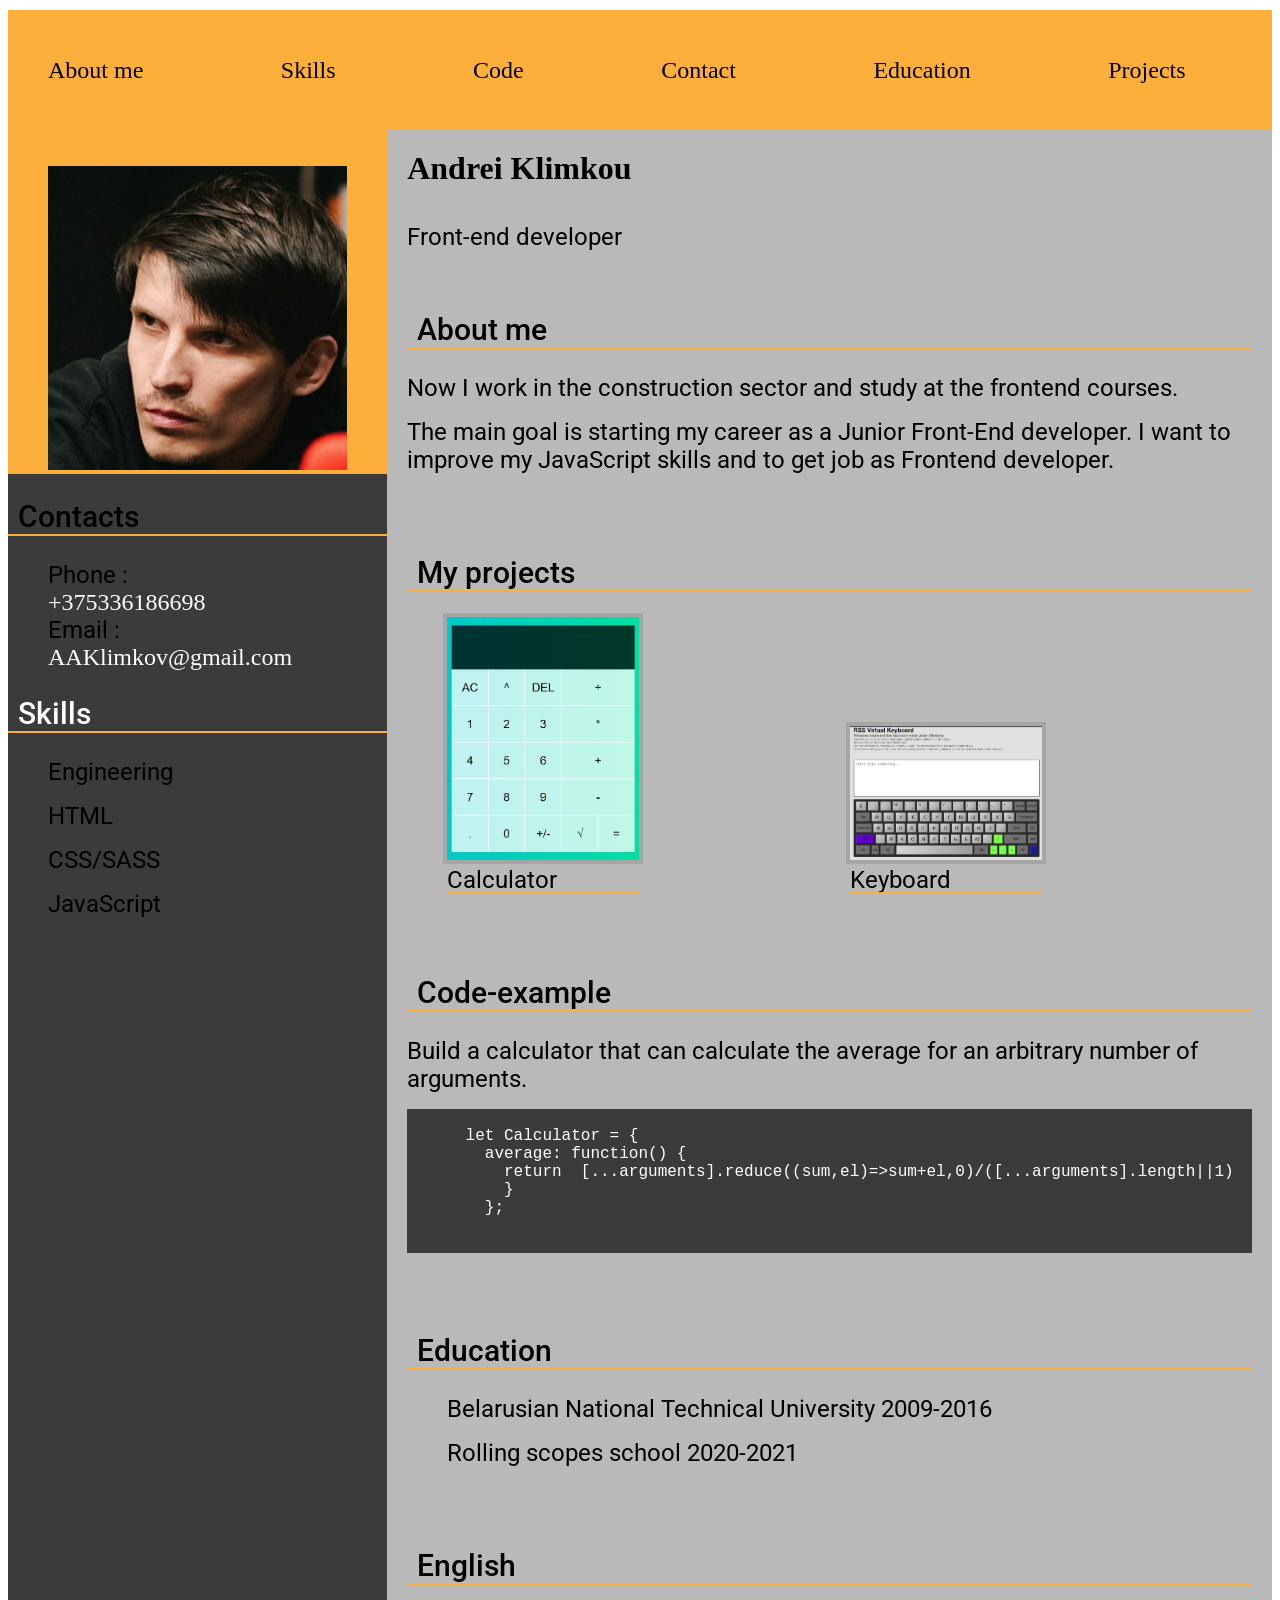
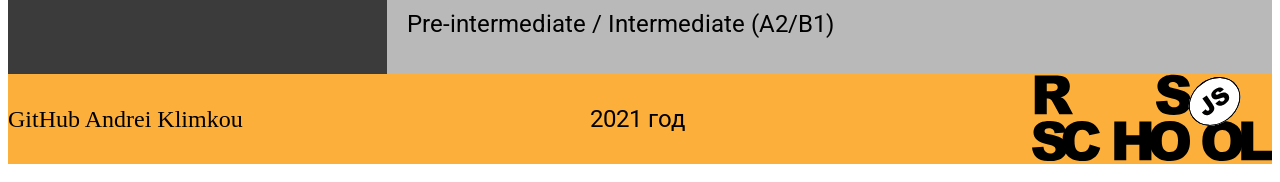
==== index.html @ 7b490ad1 "fix: update phone number" ====
<!DOCTYPE html>
<html lang="en">
  <head>
    <meta charset="UTF-8" ></meta>
    <meta http-equiv="X-UA-Compatible" content="IE=edge" ></meta>
    <meta name="viewport" content="width=device-width, initial-scale=1.0" ></meta>
    <link rel="preconnect" href="https://fonts.googleapis.com" />
    <link rel="preconnect" href="https://fonts.gstatic.com" crossorigin />
    <link
      href="https://fonts.googleapis.com/css2?family=Roboto:ital,wght@0,400;0,500;0,700;0,900;1,300;1,400;1,500;1,700;1,900&display=swap"
      rel="stylesheet"
    />
    <title>Andrei Klimkou CV</title>
    <link rel="stylesheet" href="style.css" ></link>
  </head>
  <body class="body">
    <div class="wrapper">
      <header class="header">
        <nav>
          <ul class="nav">
            <li><a href="#About-me">About me</a></li>
            <li><a href="#Skills">Skills</a></li>
            <li><a href="#Code">Code</a></li>
            <li><a href="#Contact">Contact</a></li>
            <li><a href="#Education">Education</a></li>
            <li><a href="#Projects">Projects</a></li>
          </ul>
        </nav>
      </header>

      <main class="main">
        <aside class="aside">
          <div class="photo">
            <figure>
              <img
                class="avatar"
                src="./avatar.jpg"
                alt="Photo Andrei Klimkou"
                width="304"
                height="304"
              />
            </figure>
          </div>
          <section class="contacts" id="Contact">
            <h2>Contacts</h2>
            <ul>
              <li>
                <h3>Phone :</h3>
                <a href="tel:+375336186698" class="phone">
                  +375336186698</a>
              </li>
              <li>
                <h3>Email :</h3>
                <a href="mailto:AAKlimkov@gmail.com" class="email">
                  AAKlimkov@gmail.com
                </a>
              </li>
            </ul>
          </section>
          <section class="skills" id="Skills">
            <h2>Skills</h2>

            <ul>
              <li class="edu-li">Engineering</li>
              <li class="edu-li">HTML</li>
              <li class="edu-li">CSS/SASS</li>
              <li class="edu-li">JavaScript</li>
            </ul>
          </section>
        </aside>
        <div class="information">
          <h1>Andrei Klimkou</h1>
          <p class="tit-p">Front-end developer</p>
          <div class="summary sec" id="About-me">
            <h2>About me</h2>
            <div class="text">
              <p>
                Now I work in the construction sector and study at the frontend
                courses.
              </p>
              <p>
                The main goal is starting my career as a Junior Front-End
                developer. I want to improve my JavaScript skills and to get job
                as Frontend developer.
              </p>
            </div>
          </div>
          <div class="Projects sec" id="Projects">
            <h2>My projects</h2>
            <ul class="project-list">
              <li class="project-item">
                <a
                  href="https://rolling-scopes-school.github.io/aaklimkov-JS2020Q3/calculator/"
                  target="_blank"
                  ><img src="./Calc.jpg" alt="Calc screenshot" class="project_img"
                /></a>
                <h3 class="project_title">Calculator</h3>
              </li>
              <li class="project-item">
                <a href="" target="_blank"><img src="./Keyboard.jpg" alt="Keyboard screenshot" class="project_img" ></img></a>
                <h3 class="project_title">Keyboard</h3>

              </li>
              <li class="project-item">
                <a href="" target="_blank"><img src="" alt=""></img></a>
              </li>
            </ul>
          </div>

          <div class="code-example sec" id="Code">
            <h2>Code-example</h2>
            <p>
              Build a calculator that can calculate the average for an arbitrary
              number of arguments.
            </p>
            <pre>
            <code>
    let Calculator = {
      average: function() {
        return  [...arguments].reduce((sum,el)=>sum+el,0)/([...arguments].length||1)
        }
      };
           </code>
          </pre>
          </div>
          <div class="education sec" id="Education">
            <h2>Education</h2>
            <ul>
              <li class="edu-li">
                Belarusian National Technical University 2009-2016
              </li>
              <li class="edu-li">Rolling scopes school 2020-2021</li>
            </ul>
          </div>

          <div class="english sec">
            <h2>English</h2>
            <p>Pre-intermediate / Intermediate (A2/B1)</p>
          </div>
        </div>
      </main>
      <footer class="footer">
        <a href="https://github.com/AAKlimkov"> GitHub Andrei Klimkou</a>
        <p class="footer_p">2021 год</p>

        <a href="https://rs.school/js/">
          <img src="./rs_school_js.svg" alt="Logo RSSchool" width="240" class="footer_img"></img>
        </a>
      </footer>
    </div>
  </body>
</html>
---- style.css ----
html {
  scroll-behavior: smooth;
}
.wrapper {
  display: flex;
  flex-wrap: wrap;
  max-width: 1280px;
  margin: 10px auto;
}

.main {
  display: flex;
  width: 100%;
  margin: 0 auto;
}

.aside {
  width: 30%;
  background-color: #3b3b3b;
}

.photo {
  padding-top: 20px;
  background-color: #fdaf3b;
}

h1 {
  margin: 0;
  font-size: 2em;
  padding: 20px;
}
.tit-p {
  padding: 0 20px;
}
figure {
  margin-bottom: 0;
}

.avatar {
  object-fit: cover;
  max-width: 100%;
}

.information {
  width: 70%;
  background: #8080808c;
}

h2 {
  padding-left: 10px;
  font-family: roboto, serif;
  font-weight: 500;
  font-size: 30px;
  border-bottom: 2px solid #fdaf3b;
}

.contacts .phone {
  color: white;
}
.email {
  color: white;
}
li {
  text-decoration: none;
  list-style-type: none;
  color: white;
}

.skills {
  color: white;
}
.sec {
  padding: 20px 20px;
}

p {
  margin: 16px 0;
  font-family: roboto, serif;
  font-weight: 400;
  font-size: 24px;
}
.project_img {
  width: 60%;
  height: max-content;
  object-fit: contain;
  box-shadow: 0 0 0 4px rgb(0 0 0 / 10%);
}
.project_title {
  position: relative;
  font-family: roboto, serif;
  font-weight: 400;
  font-size: 24px;

}
.project_title:after {
  content: '';
  position: absolute;
  left: 0;
  bottom: 0;
  width: 60%;
  height: 2px;
  background-color: #fdaf3b;
}
pre {
  font-size: 16px;
  overflow: auto;
  background-color: #3b3b3b;
  color: #ffffff;
  padding: 0 20px;
}

.education {
  color: black;
}

footer {
  height: 10vh;
  width: 100%;
  background-color: #fdaf3b;
  display: flex;
  justify-content: space-between;
  align-items: center;
}

a {
  text-decoration: none;
  font-size: 1.5rem;
  color: black;
}

.header {
  display: flex;
  height: 120px;
  margin: 0, auto;
  align-items: center;
  width: 100%;
  background: #fdaf3b;
}
nav {
  width: 100%;
}
.nav {
  width: 90%;
  display: flex;
  justify-content: space-between;
  align-items: center;
}

.edu-li {
  color: black;
  margin: 16px 0;
  font-family: roboto, serif;
  font-weight: 400;
  font-size: 24px;
}
h3{
  color: black;
  margin: 0;
   font-family: roboto, serif;
  font-weight: 400;
  font-size: 24px;
}
.project-list{
  max-width: 100%;
  display: flex;
  justify-content: space-between;
  align-items: flex-end;
}
.project-item{
  max-width: 320px;
}

@media (max-width: 940px) {
  ul {
    padding-inline-start: 10px;
  }

  .aside {
    width: 40%;
  }

  .information {
    width: 60%;
  }
}

@media (max-width: 640px) {
  .header {
    display: none;
  }
  main {
    justify-content: center;
    align-items: center;
    flex-direction: column;
  }
  .aside {
    width: 100%;
  }

  .information {
    width: 100%;
  }
  footer {
    margin: 0 auto;
  }
  .wrapper {
    max-width: 80%;
    margin: 5px auto;
  }
.project-list{
  flex-wrap: wrap;
  justify-content: center;
}
  .project_img {
    width: 100%;
  }
  .footer_p{
    display: none;
  }
  .footer_img{
    width: 160px;
  }

}
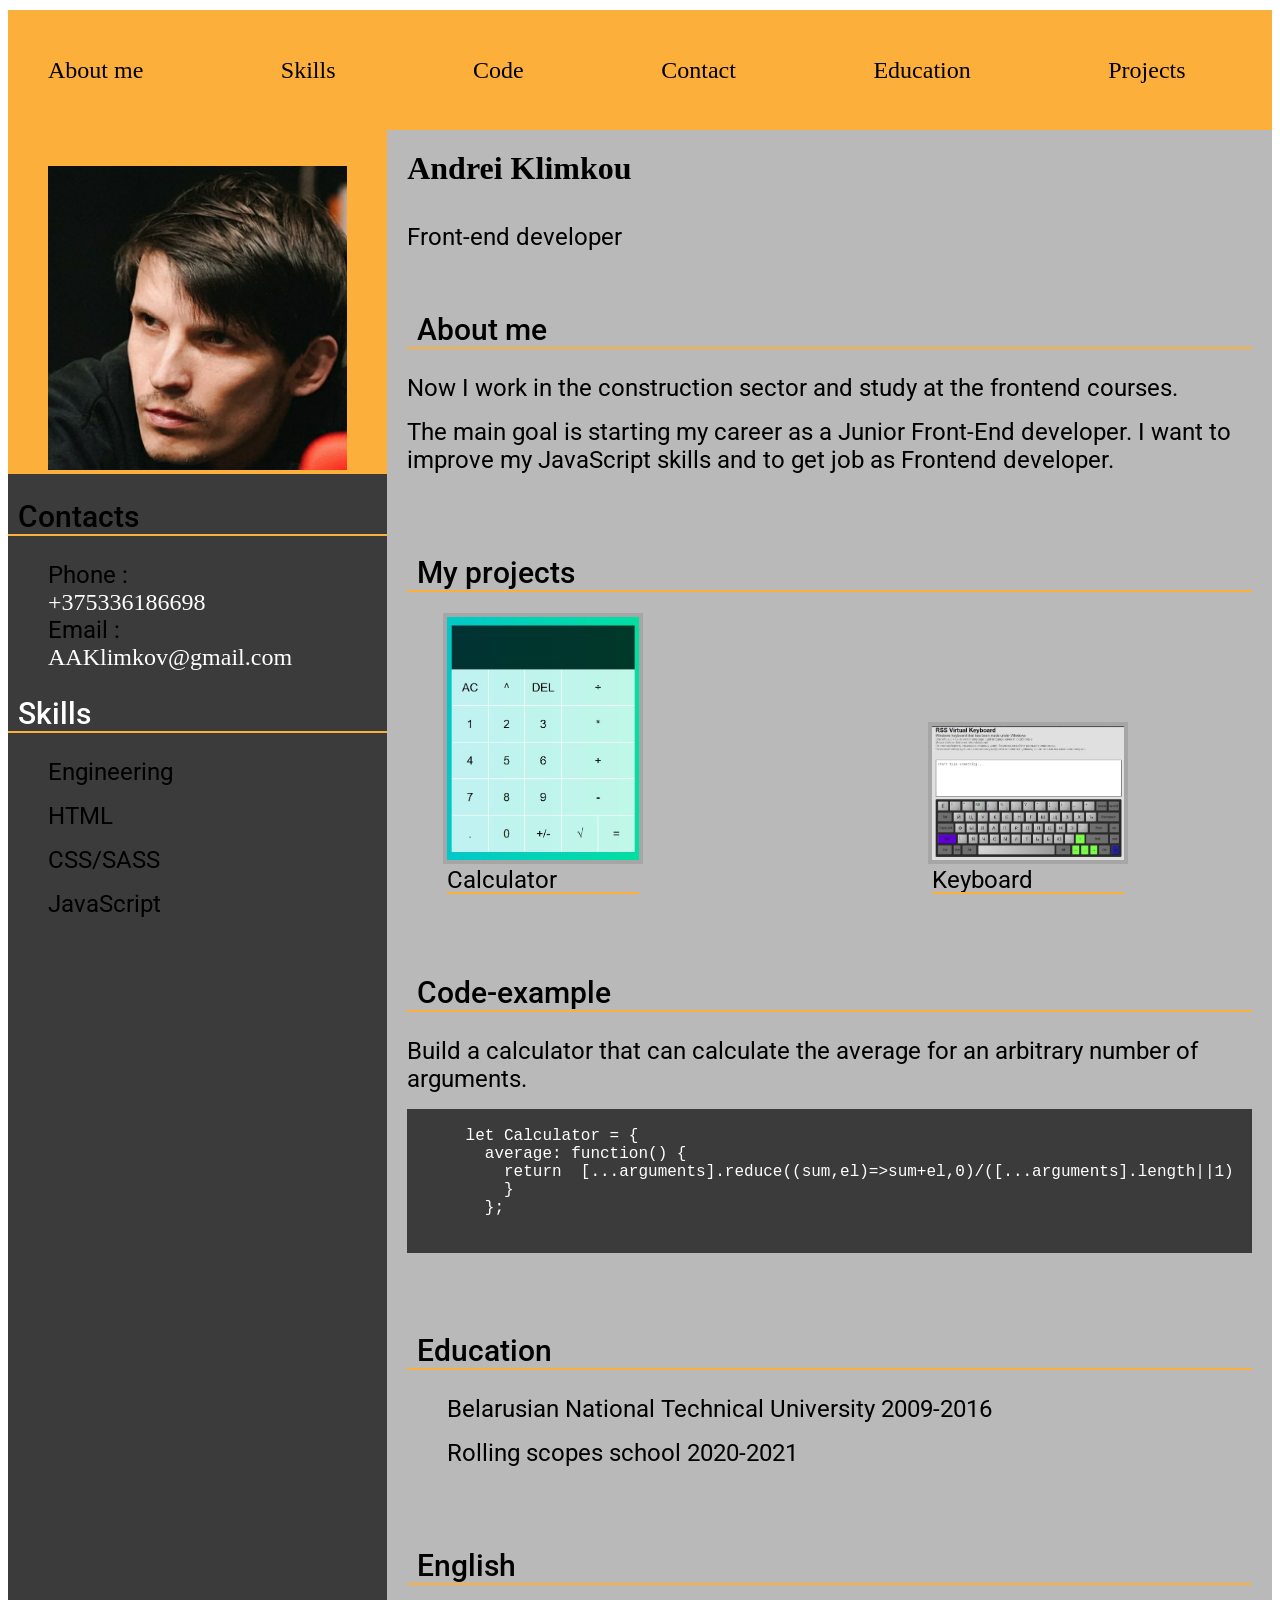
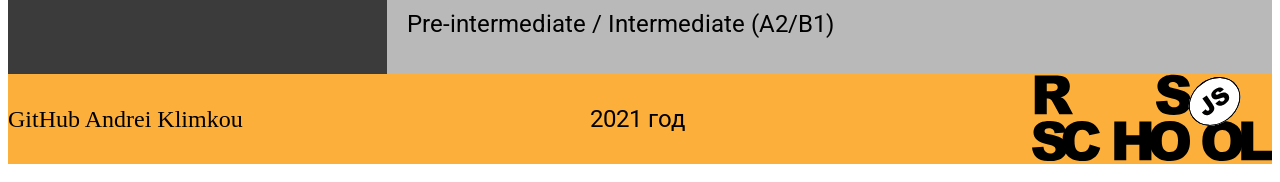
==== commit 91c3e9f6: "fix: update link tags" ====
--- a/index.html
+++ b/index.html
@@ -1,15 +1,15 @@
 <!DOCTYPE html>
 <html lang="en">
   <head>
-    <meta charset="UTF-8" ></meta>
+    <meta charset="UTF-8"></meta>
     <meta http-equiv="X-UA-Compatible" content="IE=edge" ></meta>
-    <meta name="viewport" content="width=device-width, initial-scale=1.0" ></meta>
-    <link rel="preconnect" href="https://fonts.googleapis.com" />
-    <link rel="preconnect" href="https://fonts.gstatic.com" crossorigin />
+    <meta name="viewport" content="width=device-width, initial-scale=1.0"></meta>
+    <link rel="preconnect" href="https://fonts.googleapis.com" /><link>
+    <link rel="preconnect" href="https://fonts.gstatic.com" crossorigin /><link>
     <link
       href="https://fonts.googleapis.com/css2?family=Roboto:ital,wght@0,400;0,500;0,700;0,900;1,300;1,400;1,500;1,700;1,900&display=swap"
       rel="stylesheet"
-    />
+    ></link>
     <title>Andrei Klimkou CV</title>
     <link rel="stylesheet" href="style.css" ></link>
   </head>
@@ -38,7 +38,7 @@
                 alt="Photo Andrei Klimkou"
                 width="304"
                 height="304"
-              />
+              ></img>
             </figure>
           </div>
           <section class="contacts" id="Contact">
@@ -93,16 +93,13 @@
                   href="https://rolling-scopes-school.github.io/aaklimkov-JS2020Q3/calculator/"
                   target="_blank"
                   ><img src="./Calc.jpg" alt="Calc screenshot" class="project_img"
-                /></a>
+                ></img></a>
                 <h3 class="project_title">Calculator</h3>
               </li>
               <li class="project-item">
                 <a href="" target="_blank"><img src="./Keyboard.jpg" alt="Keyboard screenshot" class="project_img" ></img></a>
                 <h3 class="project_title">Keyboard</h3>
 
-              </li>
-              <li class="project-item">
-                <a href="" target="_blank"><img src="" alt=""></img></a>
               </li>
             </ul>
           </div>
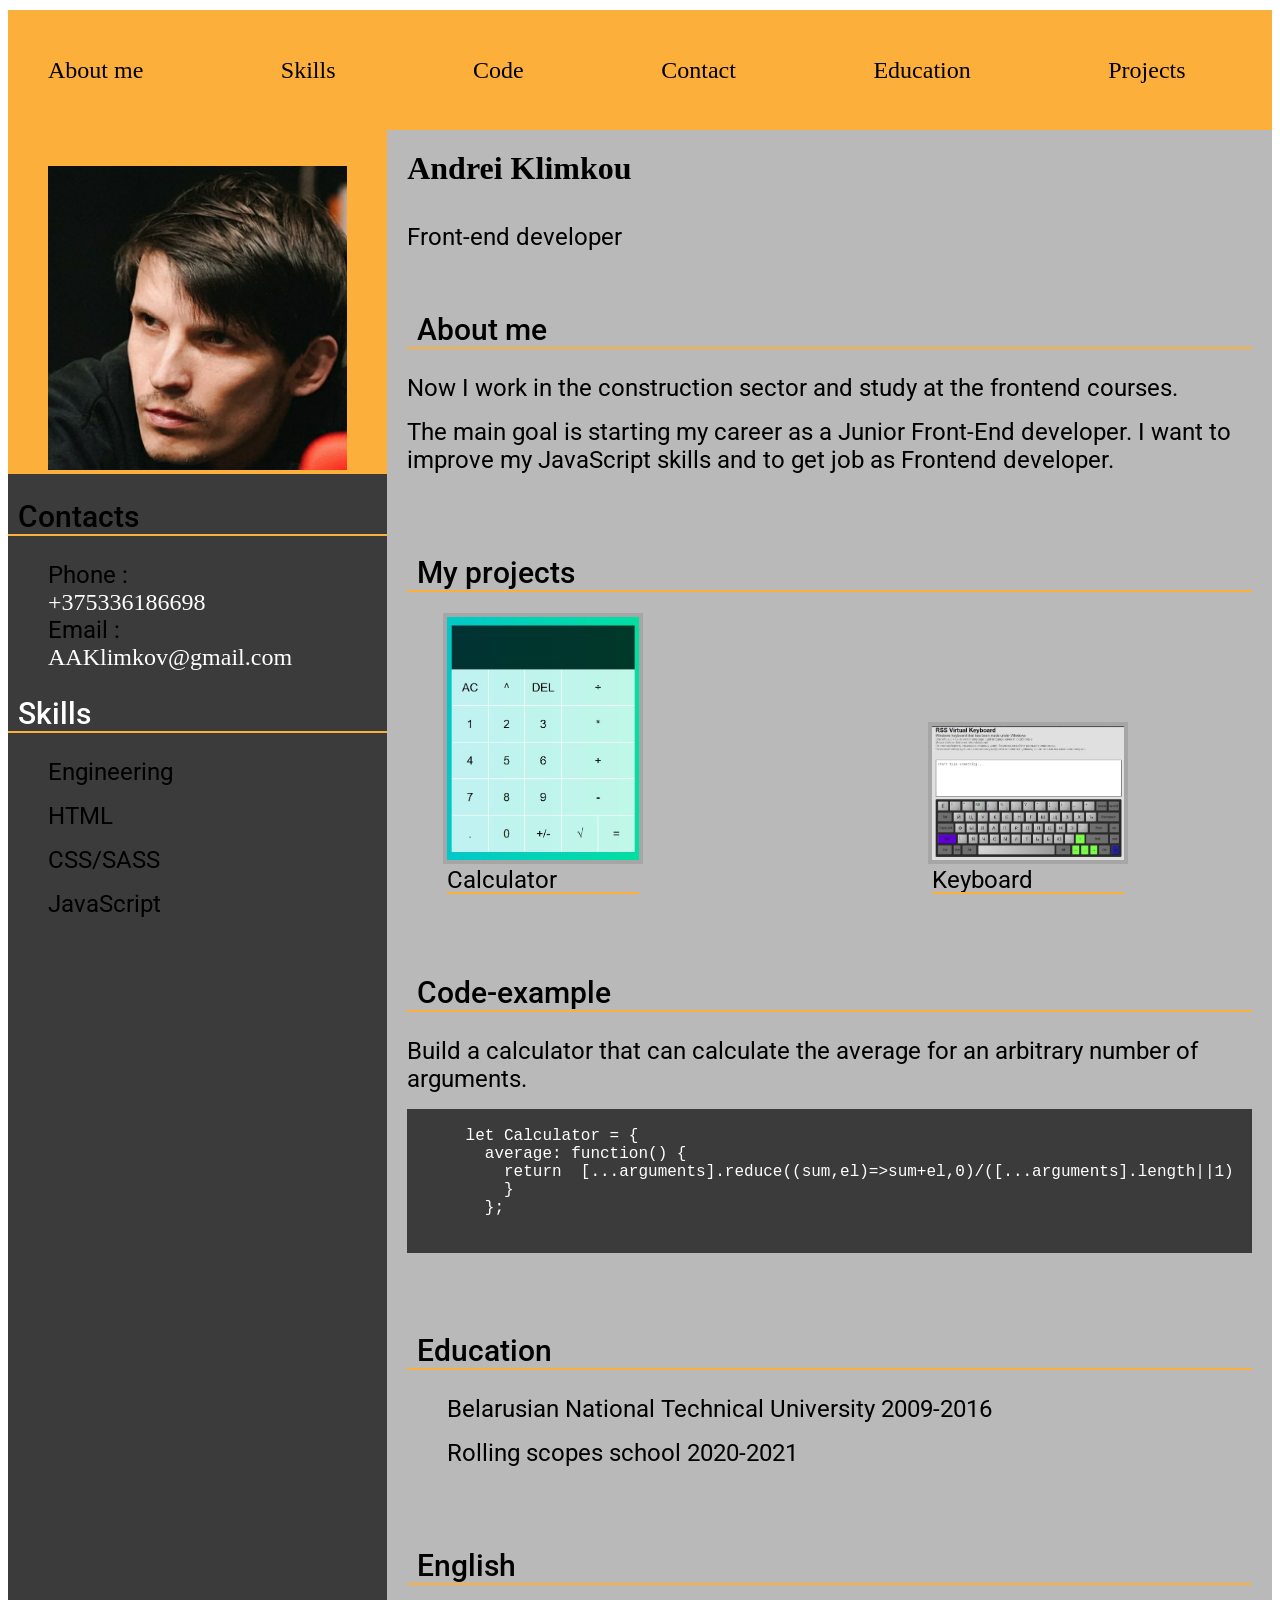
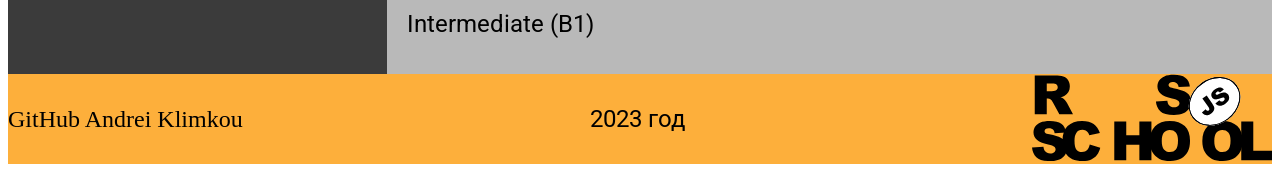
==== commit a73077f3: "fix: change usage of ">" to &gt;" ====
--- a/index.html
+++ b/index.html
@@ -1,17 +1,17 @@
 <!DOCTYPE html>
 <html lang="en">
   <head>
-    <meta charset="UTF-8"></meta>
-    <meta http-equiv="X-UA-Compatible" content="IE=edge" ></meta>
-    <meta name="viewport" content="width=device-width, initial-scale=1.0"></meta>
-    <link rel="preconnect" href="https://fonts.googleapis.com" /><link>
-    <link rel="preconnect" href="https://fonts.gstatic.com" crossorigin /><link>
+    <meta charset="UTF-8">
+    <meta http-equiv="X-UA-Compatible" content="IE=edge" >
+    <meta name="viewport" content="width=device-width, initial-scale=1.0">
+    <link rel="preconnect" href="https://fonts.googleapis.com">
+    <link rel="preconnect" href="https://fonts.gstatic.com" crossorigin>
     <link
       href="https://fonts.googleapis.com/css2?family=Roboto:ital,wght@0,400;0,500;0,700;0,900;1,300;1,400;1,500;1,700;1,900&display=swap"
       rel="stylesheet"
-    ></link>
+    >
     <title>Andrei Klimkou CV</title>
-    <link rel="stylesheet" href="style.css" ></link>
+    <link rel="stylesheet" href="style.css">
   </head>
   <body class="body">
     <div class="wrapper">
@@ -38,7 +38,7 @@
                 alt="Photo Andrei Klimkou"
                 width="304"
                 height="304"
-              ></img>
+              >
             </figure>
           </div>
           <section class="contacts" id="Contact">
@@ -93,11 +93,11 @@
                   href="https://rolling-scopes-school.github.io/aaklimkov-JS2020Q3/calculator/"
                   target="_blank"
                   ><img src="./Calc.jpg" alt="Calc screenshot" class="project_img"
-                ></img></a>
+                ></a>
                 <h3 class="project_title">Calculator</h3>
               </li>
               <li class="project-item">
-                <a href="" target="_blank"><img src="./Keyboard.jpg" alt="Keyboard screenshot" class="project_img" ></img></a>
+                <a href="" target="_blank"><img src="./Keyboard.jpg" alt="Keyboard screenshot" class="project_img" ></a>
                 <h3 class="project_title">Keyboard</h3>
 
               </li>
@@ -114,7 +114,7 @@
             <code>
     let Calculator = {
       average: function() {
-        return  [...arguments].reduce((sum,el)=>sum+el,0)/([...arguments].length||1)
+        return  [...arguments].reduce((sum,el)=&gtsum+el,0)/([...arguments].length||1)
         }
       };
            </code>
@@ -132,18 +132,18 @@
 
           <div class="english sec">
             <h2>English</h2>
-            <p>Pre-intermediate / Intermediate (A2/B1)</p>
+            <p>Intermediate (B1)</p>
           </div>
         </div>
       </main>
       <footer class="footer">
         <a href="https://github.com/AAKlimkov"> GitHub Andrei Klimkou</a>
-        <p class="footer_p">2021 год</p>
+        <p class="footer_p">2023 год</p>
 
         <a href="https://rs.school/js/">
-          <img src="./rs_school_js.svg" alt="Logo RSSchool" width="240" class="footer_img"></img>
+          <img src="./rs_school_js.svg" alt="Logo RSSchool" width="240" class="footer_img">
         </a>
       </footer>
     </div>
   </body>
-</html>
+</html>
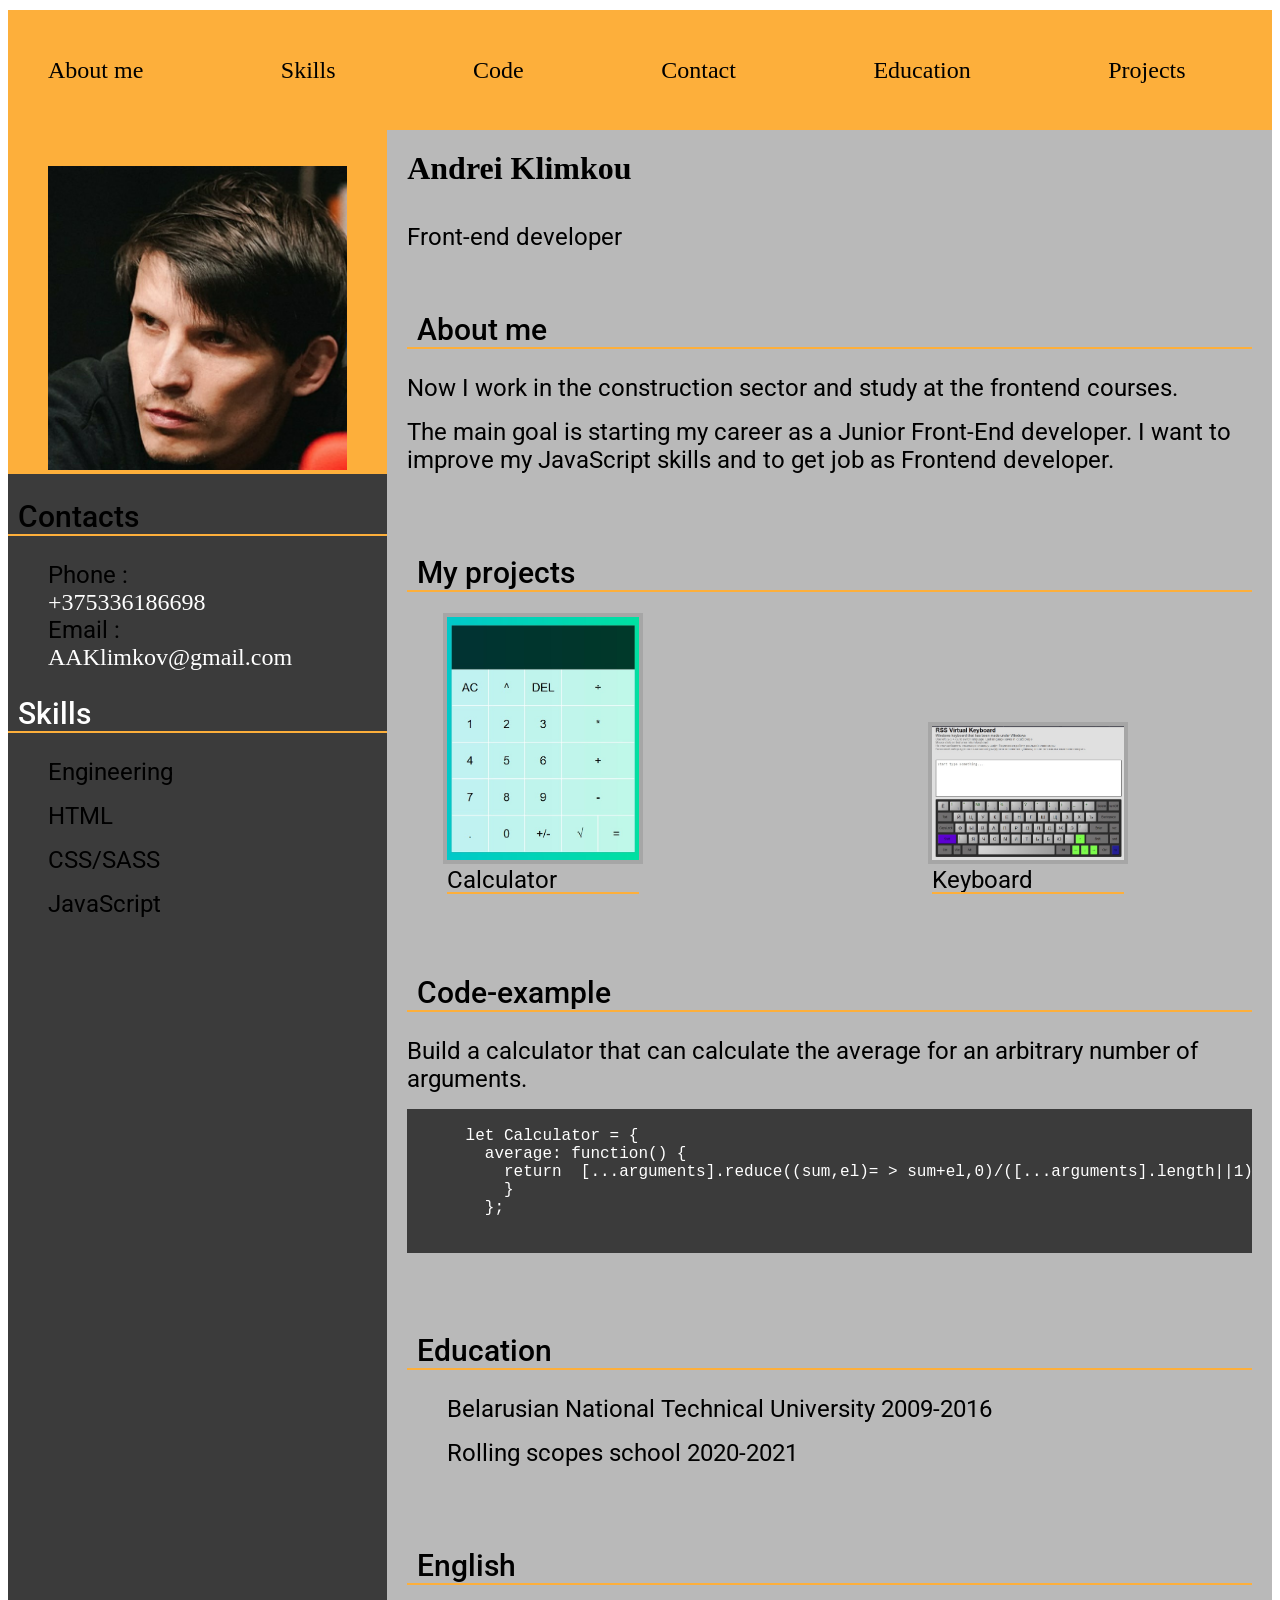
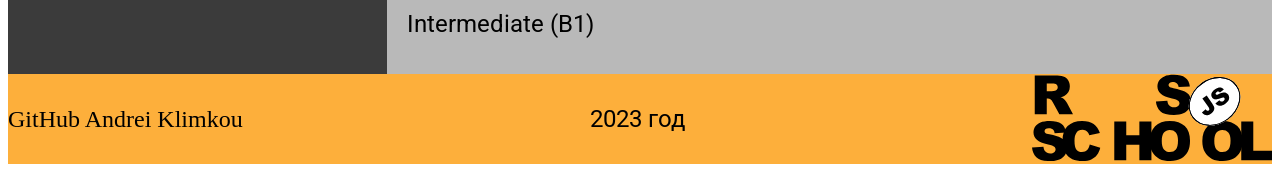
==== commit 77ea3930: "fix: update index" ====
--- a/index.html
+++ b/index.html
@@ -114,7 +114,7 @@
             <code>
     let Calculator = {
       average: function() {
-        return  [...arguments].reduce((sum,el)=&gtsum+el,0)/([...arguments].length||1)
+        return  [...arguments].reduce((sum,el)= &gt; sum+el,0)/([...arguments].length||1)
         }
       };
            </code>
